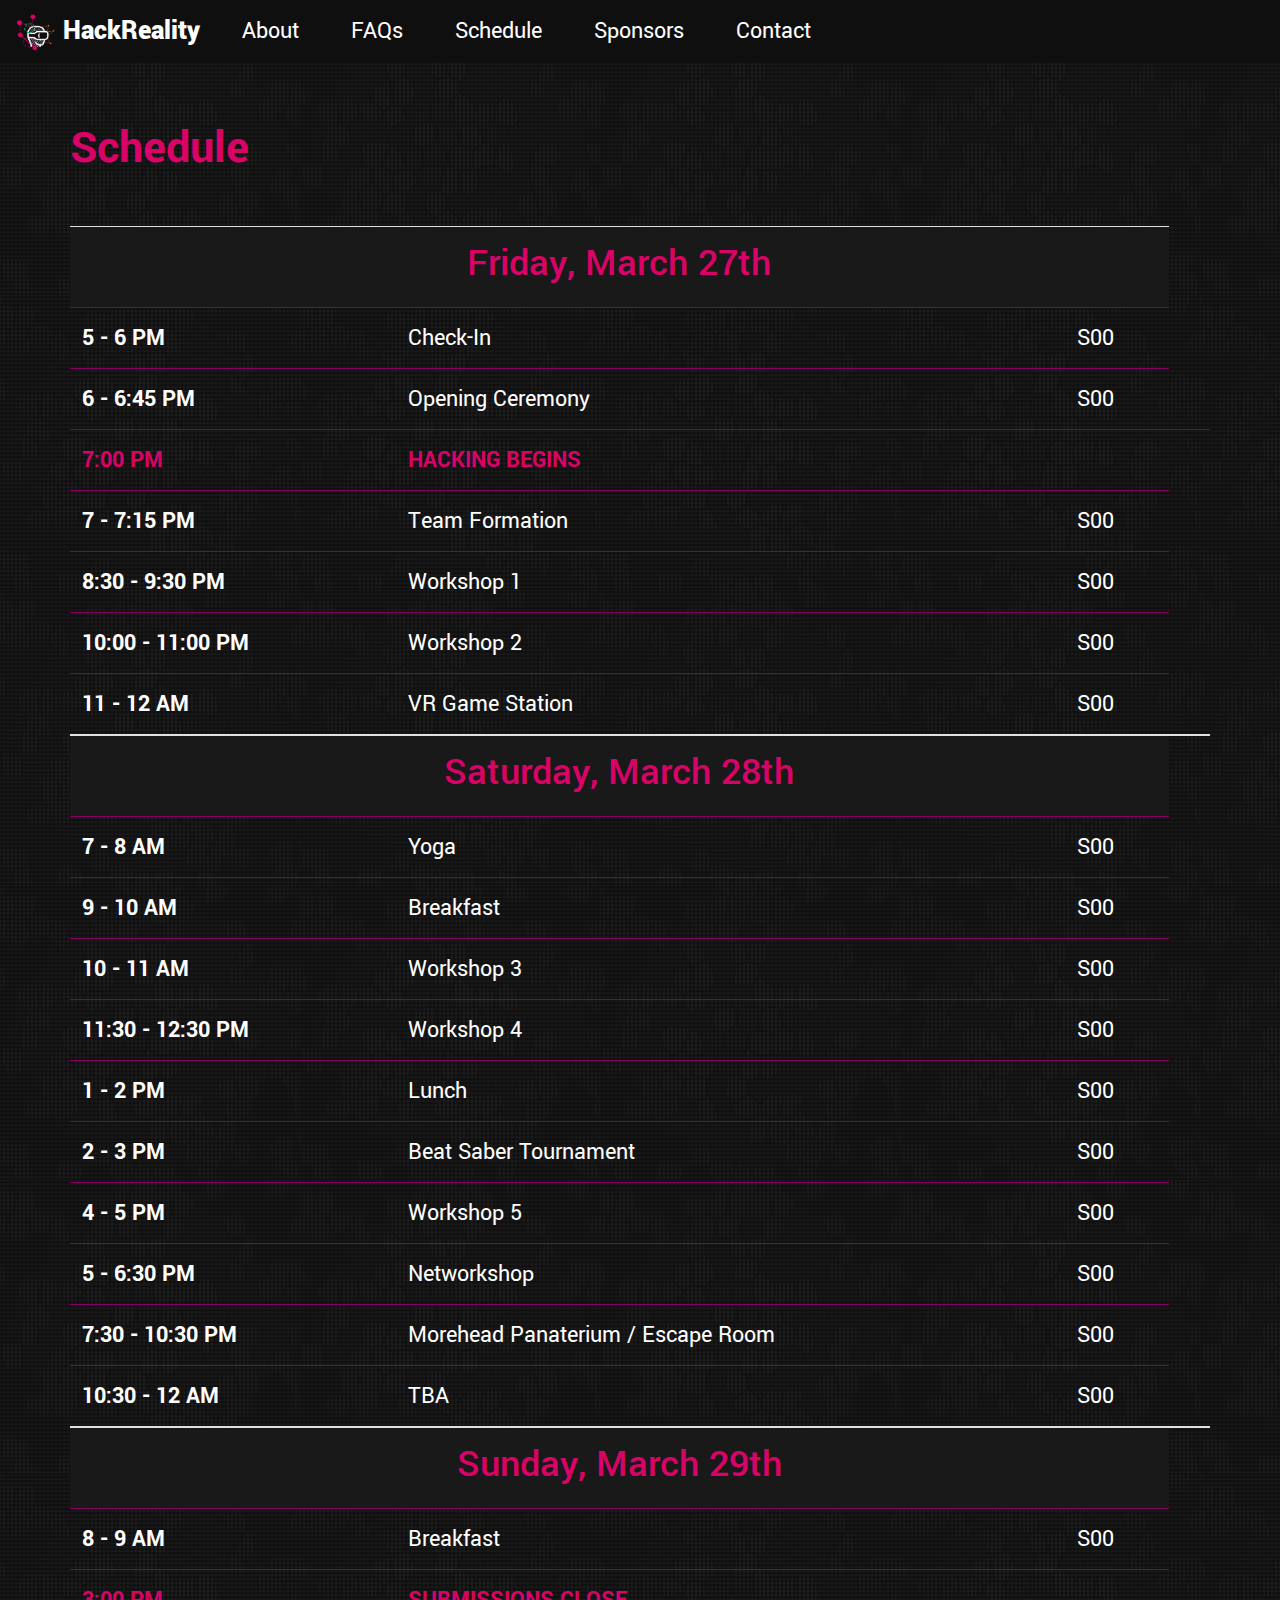
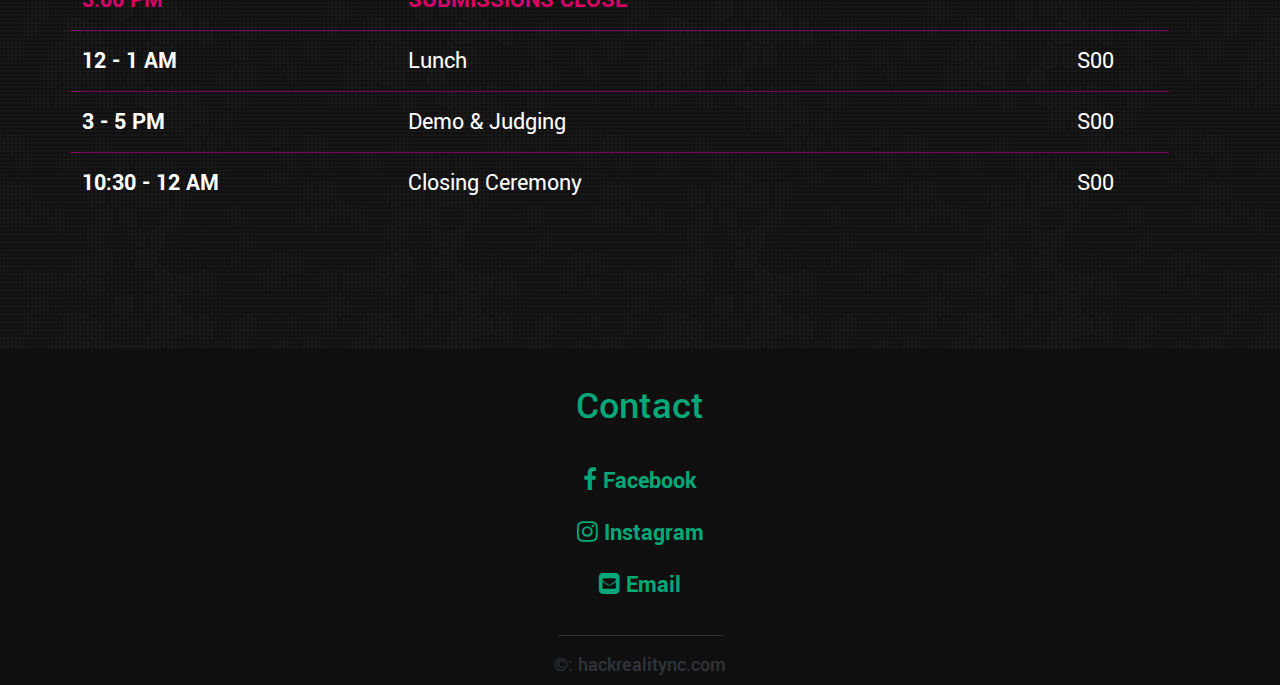
==== schedule.html @ ff91322c "added schedule page" ====
<!DOCTYPE html>
<html lang="en" dir="ltr">
  <head>
    <meta charset="utf-8" />
    <meta name="viewport" content="width=device-width, initial-scale=1" />
    <meta name="og:title" content="HackReality 2020" />
    <meta name="og:url" content="https://hackreality.com" />
    <meta name="og:type" content="website" />
    <meta
      name="og:description"
      content="AR/VR Hackathon event at UNC Chapel-Hill."
    />
    <meta name="og:image" content="" />
    <title>HackReality</title>
    <link rel="icon" href="images/hr-logo-small.png" />
    <link
      rel="stylesheet"
      href="https://stackpath.bootstrapcdn.com/bootstrap/4.3.1/css/bootstrap.min.css"
      integrity="sha384-ggOyR0iXCbMQv3Xipma34MD+dH/1fQ784/j6cY/iJTQUOhcWr7x9JvoRxT2MZw1T"
      crossorigin="anonymous"
    />
    <link rel="stylesheet" href="styles/main.css" />
    <link
      href="https://fonts.googleapis.com/css?family=Yantramanav:300&display=swap"
      rel="stylesheet"
    />
    <link
      href="https://stackpath.bootstrapcdn.com/font-awesome/4.7.0/css/font-awesome.min.css"
      rel="stylesheet"
      integrity="sha384-wvfXpqpZZVQGK6TAh5PVlGOfQNHSoD2xbE+QkPxCAFlNEevoEH3Sl0sibVcOQVnN"
      crossorigin="anonymous"
    />
    <link
      rel="stylesheet"
      href="https://cdnjs.cloudflare.com/ajax/libs/animate.css/3.7.2/animate.min.css"
    />
    <script
      src="https://cdnjs.cloudflare.com/ajax/libs/wow/1.1.2/wow.min.js"
      integrity="sha256-z6FznuNG1jo9PP3/jBjL6P3tvLMtSwiVAowZPOgo56U="
      crossorigin="anonymous"
    ></script>
    <script>
      new WOW().init();
    </script>

    <script
      src="https://code.jquery.com/jquery-3.3.1.slim.min.js"
      integrity="sha384-q8i/X+965DzO0rT7abK41JStQIAqVgRVzpbzo5smXKp4YfRvH+8abtTE1Pi6jizo"
      crossorigin="anonymous"
    ></script>
    <script
      src="https://cdnjs.cloudflare.com/ajax/libs/popper.js/1.14.7/umd/popper.min.js"
      integrity="sha384-UO2eT0CpHqdSJQ6hJty5KVphtPhzWj9WO1clHTMGa3JDZwrnQq4sF86dIHNDz0W1"
      crossorigin="anonymous"
    ></script>
    <script
      src="https://stackpath.bootstrapcdn.com/bootstrap/4.3.1/js/bootstrap.min.js"
      integrity="sha384-JjSmVgyd0p3pXB1rRibZUAYoIIy6OrQ6VrjIEaFf/nJGzIxFDsf4x0xIM+B07jRM"
      crossorigin="anonymous"
    ></script>
  </head>
  <body>
    <!-- Navigation -->
    <nav class="navbar fixed-top navbar-expand-lg navbar navbar-default">
      <a class="navbar-brand" href="./index.html">
        <img src="images/hr-logo-small.png" alt="Logo" style="width:40px;" />
        <span class="orange">Ha</span><span class="pink">ck</span
        ><span class="purple">Real</span><span class="green">ity</span>
      </a>
      <button
        class="hb navbar-toggler"
        type="button"
        data-toggle="collapse"
        data-target="#navbarSupportedContent"
        aria-controls="navbarSupportedContent"
        aria-expanded="false"
        aria-label="Toggle navigation"
      >
        <span class="navbar-toggler-icon"></span>
      </button>
      <div class="collapse navbar-collapse" id="navbarSupportedContent">
        <ul class="navbar-nav mr-auto">
          <li class="nav-item">
            <a class="nav-link" href="./index.html#about" id="about-link">About</a>
          </li>
          <li class="nav-item">
            <a class="nav-link" href="./index.html#faq" id="faq-link">FAQs</a>
          </li>
          <li class="nav-item">
            <a class="nav-link" href="./schedule.html" id="schedule-link">Schedule</a>
          </li>
          <li class="nav-item">
            <a class="nav-link" href="./index.html#sponsors" id="sponsor-link">Sponsors</a>
          </li>
          <li class="nav-item">
            <a class="nav-link" href="#contact" id="contact-link">Contact</a>
          </li>
        </ul>
      </div>
    </nav>

    <!-- Schedule -->
    <div class="container site-section" id="schedule">
      <h1 class="section-header color-pink wow animated fadeInLeft">Schedule</h1>
      <table class="table">
        <tbody>
          <tr class="table-header-row wow animated fadeIn">
            <th colspan="5">
              <h4 class="table-header">Friday, March 27th</h4>
            </th>
          </tr>
          <tr class="wow animated fadeIn">
            <td class="time">5 - 6 PM</td>
            <td>Check-In</td>
            <td>S00</td>
          </tr>
          <tr class="wow animated fadeIn">
            <td class="time">6 - 6:45 PM</td>
            <td>Opening Ceremony</td>
            <td>S00</td>
          </tr>
          <tr class="wow animated fadeIn">
            <td class="time crit">7:00 PM</td>
            <td class="time crit" colspan="5">HACKING BEGINS</td>
            <td></td>
          </tr>
          <tr class="wow animated fadeIn">
            <td class="time">7 - 7:15 PM</td>
            <td>Team Formation</td>
            <td>S00</td>
          </tr>
          <tr class="wow animated fadeIn">
            <td class="time">8:30 - 9:30 PM</td>
            <td>Workshop 1</td>
            <td>S00</td>
          </tr>
          <tr class="wow animated fadeIn">
            <td class="time">10:00 - 11:00 PM</td>
            <td>Workshop 2</td>
            <td>S00</td>
          </tr>
          <tr class="wow animated fadeIn">
            <td class="time">11 - 12 AM</td>
            <td>VR Game Station</td>
            <td>S00</td>
          </tr>
        </tbody>


          <tbody>
            <tr class="table-header-row wow animated fadeIn">
              <th colspan="5">
                <h4 class="table-header">Saturday, March 28th</h4>
              </th>
            </tr>
            <tr class="wow animated fadeIn">
              <td class="time">7 - 8 AM</td>
              <td>Yoga</td>
              <td>S00</td>
            </tr>
            <tr class="wow animated fadeIn">
              <td class="time">9 - 10 AM</td>
              <td>Breakfast</td>
              <td>S00</td>
            </tr>
            <tr class="wow animated fadeIn">
              <td class="time">10 - 11 AM</td>
              <td>Workshop 3</td>
              <td>S00</td>
            </tr>
            <tr class="wow animated fadeIn">
              <td class="time">11:30 - 12:30 PM</td>
              <td>Workshop 4</td>
              <td>S00</td>
            </tr>
            <tr class="wow animated fadeIn">
              <td class="time">1 - 2 PM</td>
              <td>Lunch</td>
              <td>S00</td>
            </tr>
            <tr class="wow animated fadeIn">
              <td class="time">2 - 3 PM</td>
              <td>Beat Saber Tournament</td>
              <td>S00</td>
            </tr>
            <tr class="wow animated fadeIn">
              <td class="time">4 - 5 PM</td>
              <td>Workshop 5</td>
              <td>S00</td>
            </tr>
            <tr class="wow animated fadeIn">
              <td class="time">5 - 6:30 PM</td>
              <td>Networkshop</td>
              <td>S00</td>
            </tr>
            <tr class="wow animated fadeIn">
              <td class="time">7:30 - 10:30 PM</td>
              <td>Morehead Panaterium / Escape Room</td>
              <td>S00</td>
            </tr>
            <tr class="wow animated fadeIn">
              <td class="time">10:30 - 12 AM</td>
              <td>TBA</td>
              <td>S00</td>
            </tr>

          </tbody>


          <tbody>
            <tr class="table-header-row wow animated fadeIn">
              <th colspan="5">
                <h4 class="table-header">Sunday, March 29th</h4>
              </th>
            </tr>
            <tr class="wow animated fadeIn">
              <td class="time">8 - 9 AM</td>
              <td>Breakfast</td>
              <td>S00</td>
            </tr>
            <tr class="wow animated fadeIn">
              <td class="time crit">3:00 PM</td>
              <td class="time crit">SUBMISSIONS CLOSE</td>
              <td></td>
            </tr>
            <tr class="wow animated fadeIn">
              <td class="time">12 - 1 AM</td>
              <td>Lunch</td>
              <td>S00</td>
            </tr>
            <tr class="wow animated fadeIn">
              <td class="time">3 - 5 PM</td>
              <td>Demo & Judging</td>
              <td>S00</td>
            </tr>
            <tr class="wow animated fadeIn">
              <td class="time">10:30 - 12 AM</td>
              <td>Closing Ceremony</td>
              <td>S00</td>
            </tr>
        </tbody>
      </table>
      
    </div>

    <!-- Contact/Footer -->
    <footer>
      <div class="container-fluid" id="contact">
        <div class="row text-center">
          <div class="col-md-12 section-header">
            <hr />
            <h1><a name="contact">Contact</a></h1>
            <hr />
            <p>
              <a href="https://www.facebook.com/thehackreality/">
                <i class="fa fa-facebook"></i> Facebook</a
              >
            </p>
            <p>
              <a href="https://www.instagram.com/thehackreality/">
                <i class="fa fa-instagram"></i> Instagram</a
              >
            </p>
            <p>
              <a href="mailto:hackreality2020@gmail.com">
                <i class="fa fa-envelope-square"></i> Email</a
              >
            </p>
          </div>
          <div class="col-md-12">
            <hr class="light" />
            <h5 id="copyright">&copy: hackrealitync.com</h5>
          </div>
        </div>
      </div>
    </footer>
  </body>
</html>
---- styles/main.css ----
html,
body {
  height: 100%;
  margin: 0;
  padding: 0;
  font-family: "Yantramanav", sans-serif !important;
  background-color: rgba(15, 15, 15, 1);
  background-image: url("../images/bg.png");
}

html {
  scroll-behavior: smooth;
}

/* general styles */

.section-header {
  font-weight: 600;
  font-size: 3em;
}

.site-section {
  padding: 7.5em 0;
}

.color-orange {
  color: #f75c03;
}

.color-pink {
  color: #d90368;
}

.center-img-container {
  display: flex;
  align-items: center;
  justify-content: center;
}

/* nav styles */

.navbar {
  padding: 0.33em 1em;
  font-family: "Yantramanav", sans-serif;
  background-color: rgb(15, 15, 15);
}

.navbar-brand {
  font-size: 1.75em;
  font-weight: 800;
  color: white;
}

.nav-item {
  padding: 0em 0.75em;
  font-size: 1.5em;
}

.nav-item > a {
  color: white;
}

.navbar-toggler {
  width: 40px;

  background-image: url("../images/hb-icon.png");
  background-size: 25px;
  background-repeat: no-repeat;
  background-position: center;
}

.navbar-toggler:focus {
  outline: rgba(0, 0, 0, 0);
}

/* home styles */

#home {
  color: white;
  overflow: hidden;
  text-align: center;
}

.logo {
  width: 80%;
}

#date-header {
  font-size: 10vw;
  margin-bottom: 2.5%;
  font-weight: 600;
}

#location-header {
  font-size: 7.5vw;
  margin-bottom: 5%;
  animation-delay: 250ms;
}

.signup-btn {
  font-size: 5vw;
  font-weight: 600;
  background-color: rgba(0, 0, 0, 0);
  border: none;
  margin-left: 2% !important;
}

.signup-btn:focus {
  box-shadow: none;
}

.signup-btn:hover {
  background-color: rgb(255, 255, 255);
  color: black;
}

#sponsor-btn {
  color: #f75c03;
  animation-delay: 1s;
}

#volunteer-btn {
  color: #d90368;
  animation-delay: 667ms;
}

#register-btn {
  color: #04a777;
  animation-delay: 334ms;
}

/* about styles */

.about-img {
  width: 100%;
  margin-bottom: 25px;
}

#about p {
  color: white;
  font-size: 1.5em;
}

/* faq styles */

#faq h1 {
  color: #d90368;
  text-align: center;
  margin: 1em 0;
}

.card {
  width: 90%;
  margin: 0 auto;
}

.card-header {
  background-color: black;
  color: white;
  border: none;
}

.card-header:hover {
  background-color: rgb(255, 255, 255);
  color: black;
}

.card .btn-link:hover,
.card .btn-link:focus {
  text-decoration: none;
}

.card button {
  width: 100%;
}

.card .btn-link {
  font-size: 0.55em;
  font-weight: 600;
  color: #d90368 !important;
}

.card-text {
  font-size: 1.5em !important;
}

#guidelines .card {
  width: 90%;
}

#honor-code {
  font-size: 1em !important;
}

/* schedule */
.table {
  text-align: center;
}

.table-header-row {
  background-color: rgb(25, 25, 25);
  color: #d90368;
}

.table-header {
  font-size: 2.5em;
}

td {
  font-size: 1.5em !important;
  color: white;
  text-align: left;
  border-top: 1px solid #820263 !important;

}

.crit {
  /* text-align: center; */
  color: #d90368;
  font-size: 2em;

}

.time {
  font-weight: 600;
}

#schedule h1 {
  margin-bottom: 1em;
}

/* sponsor styles */

#sponsors h1 {
  color: #820263;
  text-align: center;
}

#sponsors img {
  width: 225px;
  margin: 2em 0;
  vertical-align: middle;
  animation-delay: 250ms;
}

#bldg {
  width: 165px !important;
}

/* contact styles */

#contact {
  color: #04a777;
  background-color: rgb(15, 15, 15);
}

#contact a {
  color: #04a777 !important;
}

#contact p {
  font-size: 0.5em;
}

.light {
  display: block;
  height: 1px;
  width: 165px;
  border: 0;
  border-top: 1px solid #2f343a;
  margin: 1em auto;
  padding: 0;
}

#copyright {
  color: #2f343a;
}

/* hover properties */

#about-link:hover {
  color: #f75c03;
}

#faq-link:hover {
  color: #d90368;
}

#schedule-link:hover {
  color: #d90368;
}

#sponsor-link:hover {
  color: #820263;
}

#contact-link:hover {
  color: #04a777;
}

.orange:hover {
  color: #f75c03;
}

.pink:hover {
  color: #d90368;
}

.purple:hover {
  color: #820263;
}

.green:hover {
  color: #04a777;
}

.navbar-brand:hover {
  color: white; /* Overwriting BS default */
}

/* Media queries */

@media only screen and (max-width: 768px) {
  body {
    font-size: 12px;
  }
  .container {
    width: 80%;
  }
}

@media only screen and (min-width: 768px) {
  #contact {
    font-size: 1em;
  }

  body {
    font-size: 12px;
  }

  .logo {
    height: auto;
    width: 600px;
  }

  .card .btn-link {
    font-size: 0.75em;
  }

  #hackreality {
    padding-top: 3.5em;
  }

  #hackreality h1 {
    font-size: 5em;
    margin-bottom: 50px;
  }

  #hackreality h2 {
    font-size: 3em;
    margin-bottom: 60px;
  }

  .signup-btn {
    font-size: 1.75em;
    float: right;
  }

  #hackreality h1,
  #hackreality h2 {
    text-align: right;
  }

  #about h1,
  #faq h1,
  #sponsors h1 {
    font-size: 3em;
    font-weight: 600;
  }

  #about h1 {
    text-align: left;
  }

  #about-xr h1 {
    text-align: right;
  }

  #guidelines .card,
  #first-time .card {
    width: 50%;
  }
}

@media only screen and (min-width: 992px) {
  body {
    font-size: 16px;
  }
}
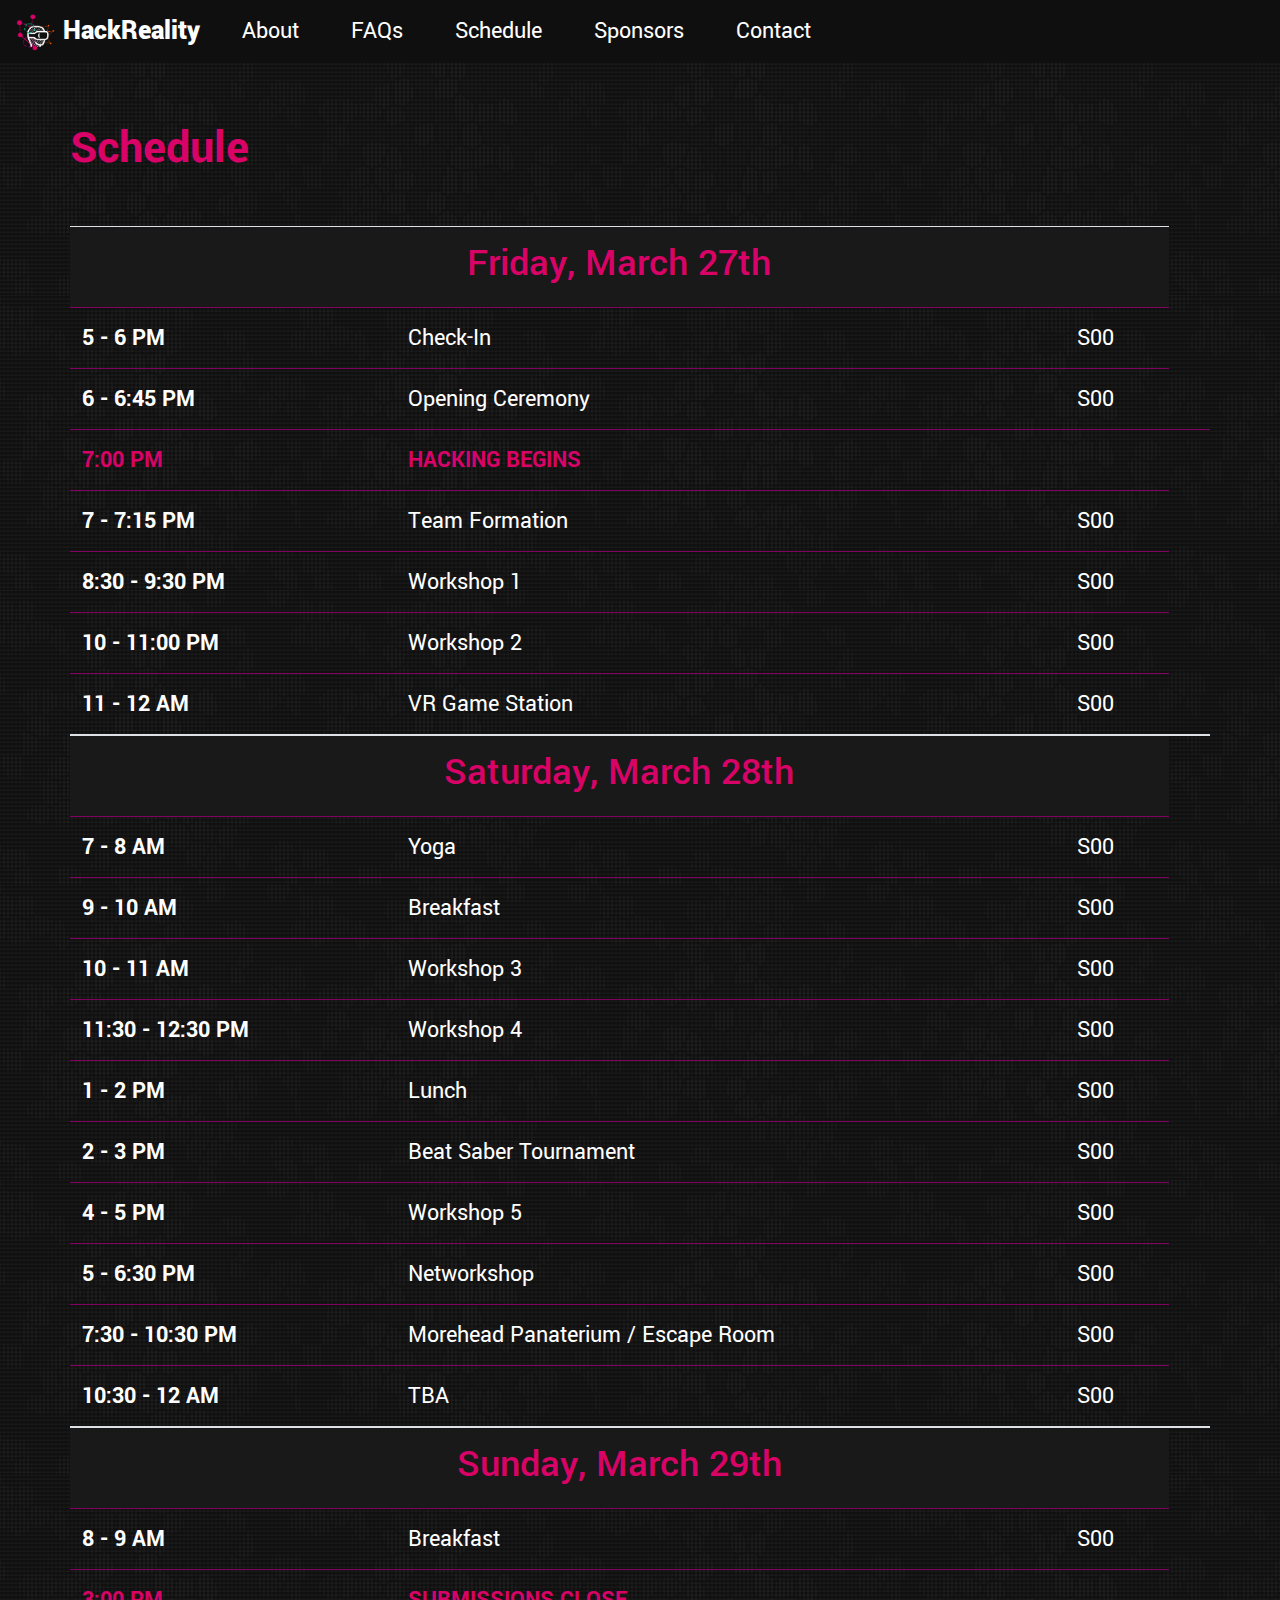
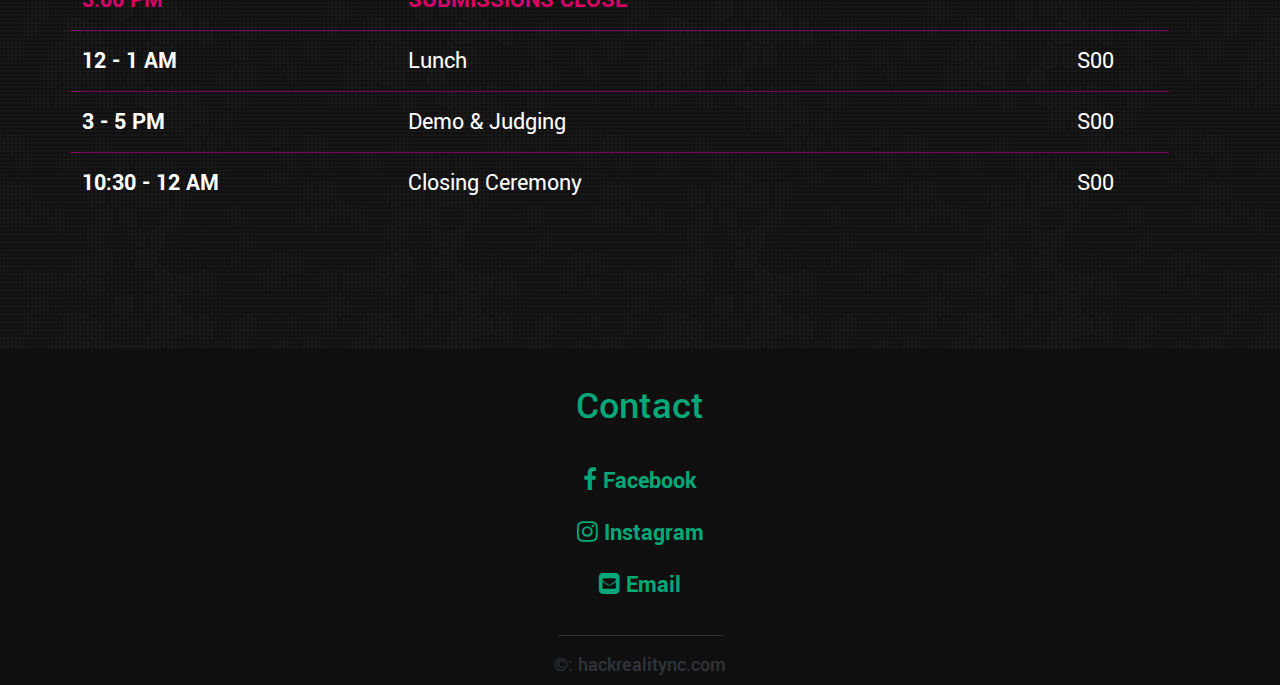
==== commit 9f350231: "widened schedule on mobile" ====
--- a/schedule.html
+++ b/schedule.html
@@ -135,7 +135,7 @@
             <td>S00</td>
           </tr>
           <tr class="wow animated fadeIn">
-            <td class="time">10:00 - 11:00 PM</td>
+            <td class="time">10 - 11:00 PM</td>
             <td>Workshop 2</td>
             <td>S00</td>
           </tr>
--- a/styles/main.css
+++ b/styles/main.css
@@ -327,6 +327,10 @@
   .container {
     width: 80%;
   }
+
+  #schedule {
+    width: 95%;
+  }
 }
 
 @media only screen and (min-width: 768px) {
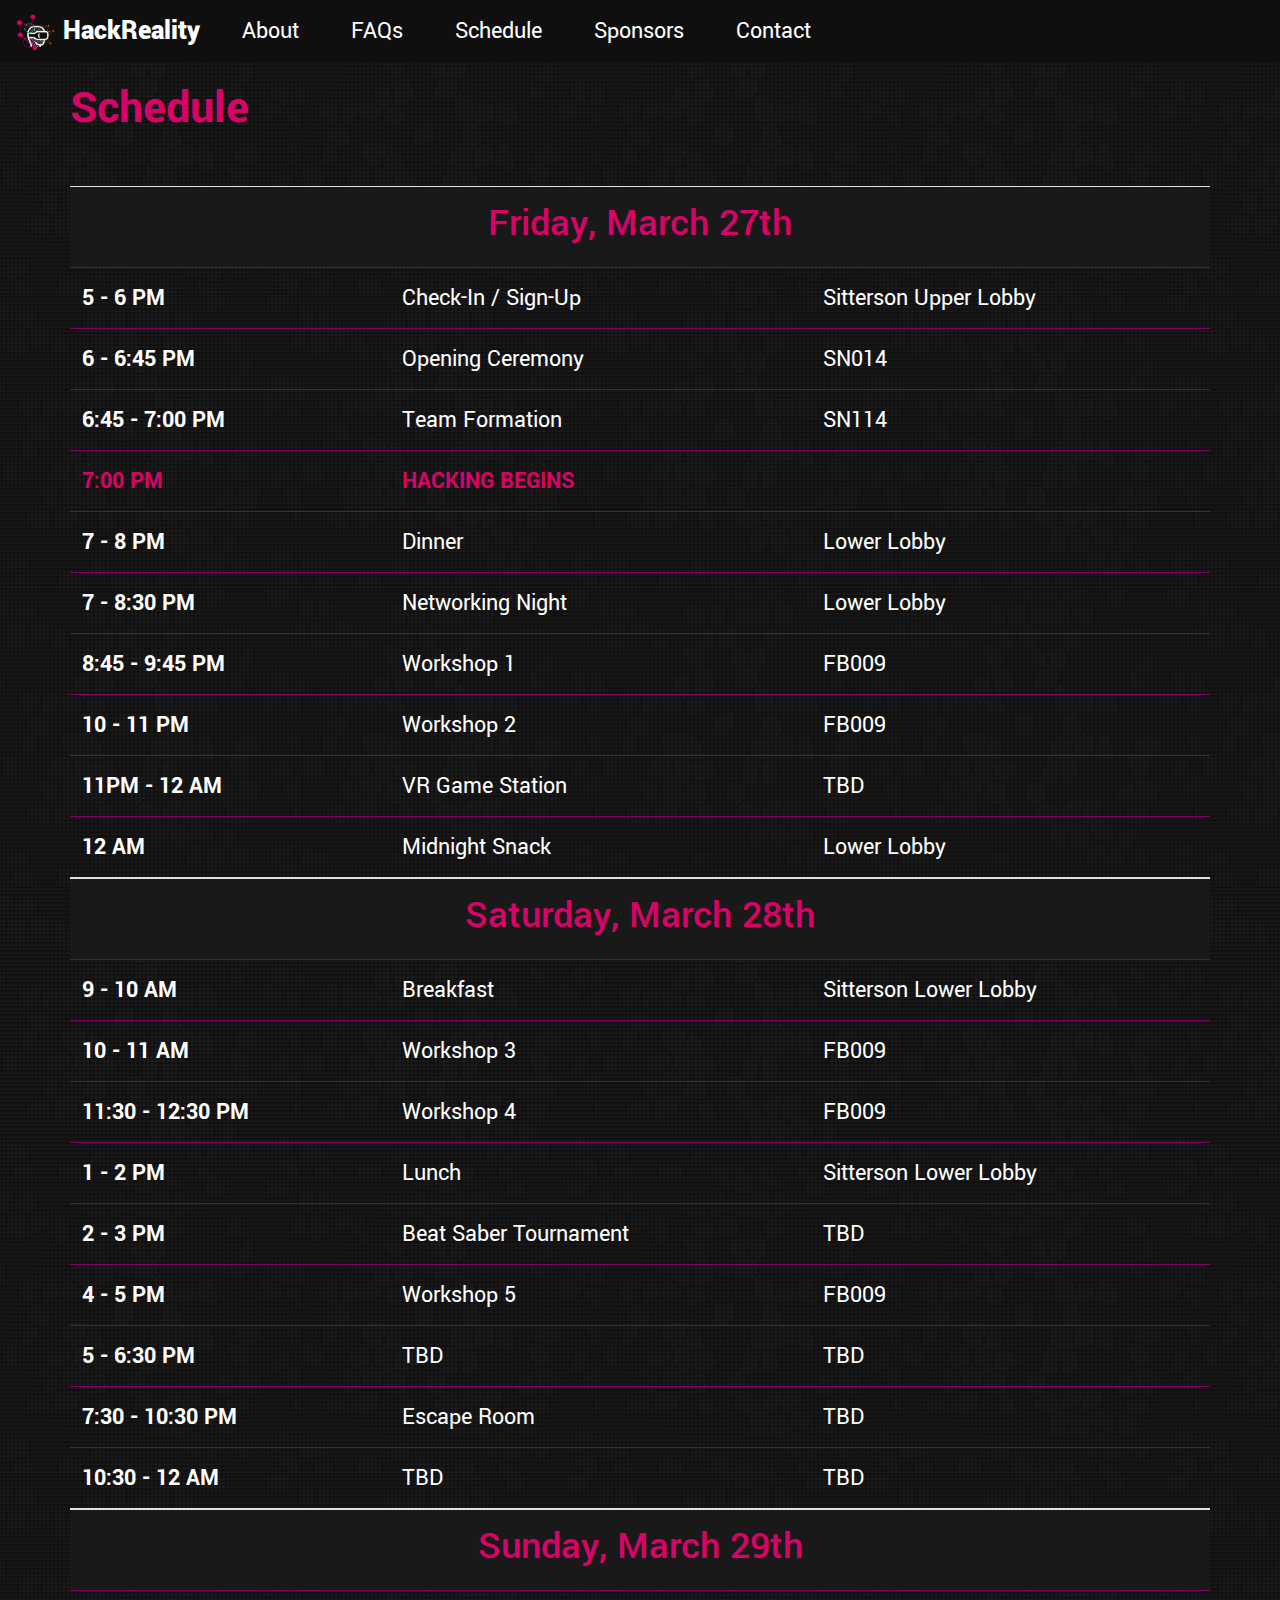
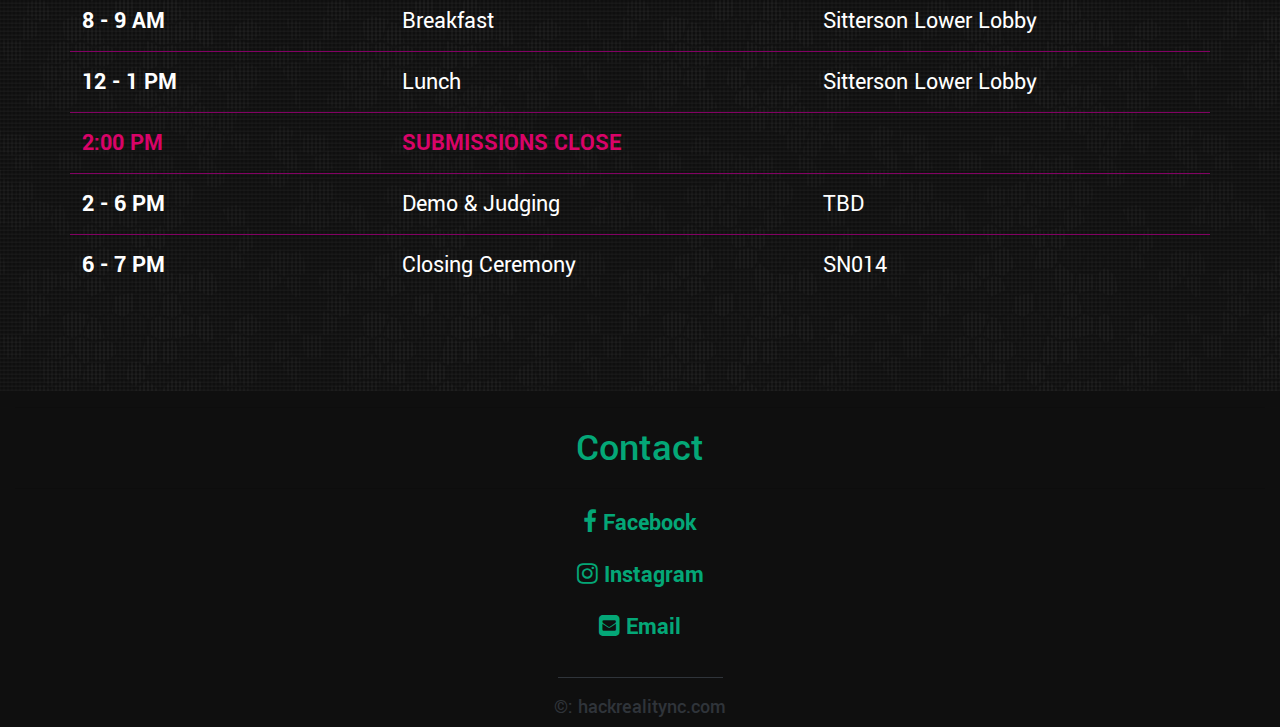
==== commit 5a4b2d39: "updated content" ====
--- a/schedule.html
+++ b/schedule.html
@@ -81,16 +81,22 @@
       <div class="collapse navbar-collapse" id="navbarSupportedContent">
         <ul class="navbar-nav mr-auto">
           <li class="nav-item">
-            <a class="nav-link" href="./index.html#about" id="about-link">About</a>
+            <a class="nav-link" href="./index.html#about" id="about-link"
+              >About</a
+            >
           </li>
           <li class="nav-item">
             <a class="nav-link" href="./index.html#faq" id="faq-link">FAQs</a>
           </li>
           <li class="nav-item">
-            <a class="nav-link" href="./schedule.html" id="schedule-link">Schedule</a>
-          </li>
-          <li class="nav-item">
-            <a class="nav-link" href="./index.html#sponsors" id="sponsor-link">Sponsors</a>
+            <a class="nav-link" href="./schedule.html" id="schedule-link"
+              >Schedule</a
+            >
+          </li>
+          <li class="nav-item">
+            <a class="nav-link" href="./index.html#sponsors" id="sponsor-link"
+              >Sponsors</a
+            >
           </li>
           <li class="nav-item">
             <a class="nav-link" href="#contact" id="contact-link">Contact</a>
@@ -101,7 +107,9 @@
 
     <!-- Schedule -->
     <div class="container site-section" id="schedule">
-      <h1 class="section-header color-pink wow animated fadeInLeft">Schedule</h1>
+      <h1 class="section-header color-pink wow animated fadeInLeft">
+        Schedule
+      </h1>
       <table class="table">
         <tbody>
           <tr class="table-header-row wow animated fadeIn">
@@ -111,136 +119,142 @@
           </tr>
           <tr class="wow animated fadeIn">
             <td class="time">5 - 6 PM</td>
-            <td>Check-In</td>
-            <td>S00</td>
+            <td>Check-In / Sign-Up</td>
+            <td>Sitterson Upper Lobby</td>
           </tr>
           <tr class="wow animated fadeIn">
             <td class="time">6 - 6:45 PM</td>
             <td>Opening Ceremony</td>
-            <td>S00</td>
+            <td>SN014</td>
+          </tr>
+          <tr class="wow animated fadeIn">
+            <td class="time">6:45 - 7:00 PM</td>
+            <td>Team Formation</td>
+            <td>SN114</td>
           </tr>
           <tr class="wow animated fadeIn">
             <td class="time crit">7:00 PM</td>
-            <td class="time crit" colspan="5">HACKING BEGINS</td>
+            <td class="time crit">HACKING BEGINS</td>
             <td></td>
           </tr>
           <tr class="wow animated fadeIn">
-            <td class="time">7 - 7:15 PM</td>
-            <td>Team Formation</td>
-            <td>S00</td>
-          </tr>
-          <tr class="wow animated fadeIn">
-            <td class="time">8:30 - 9:30 PM</td>
+            <td class="time">7 - 8 PM</td>
+            <td>Dinner</td>
+            <td>Lower Lobby</td>
+          </tr>
+          <tr class="wow animated fadeIn">
+            <td class="time">7 - 8:30 PM</td>
+            <td>Networking Night</td>
+            <td>Lower Lobby</td>
+          </tr>
+          <tr class="wow animated fadeIn">
+            <td class="time">8:45 - 9:45 PM</td>
             <td>Workshop 1</td>
-            <td>S00</td>
-          </tr>
-          <tr class="wow animated fadeIn">
-            <td class="time">10 - 11:00 PM</td>
+            <td>FB009</td>
+          </tr>
+          <tr class="wow animated fadeIn">
+            <td class="time">10 - 11 PM</td>
             <td>Workshop 2</td>
-            <td>S00</td>
-          </tr>
-          <tr class="wow animated fadeIn">
-            <td class="time">11 - 12 AM</td>
+            <td>FB009</td>
+          </tr>
+          <tr class="wow animated fadeIn">
+            <td class="time">11PM - 12 AM</td>
             <td>VR Game Station</td>
-            <td>S00</td>
+            <td>TBD</td>
+          </tr>
+          <tr class="wow animated fadeIn">
+            <td class="time">12 AM</td>
+            <td>Midnight Snack</td>
+            <td>Lower Lobby</td>
           </tr>
         </tbody>
 
-
-          <tbody>
-            <tr class="table-header-row wow animated fadeIn">
-              <th colspan="5">
-                <h4 class="table-header">Saturday, March 28th</h4>
-              </th>
-            </tr>
-            <tr class="wow animated fadeIn">
-              <td class="time">7 - 8 AM</td>
-              <td>Yoga</td>
-              <td>S00</td>
-            </tr>
-            <tr class="wow animated fadeIn">
-              <td class="time">9 - 10 AM</td>
-              <td>Breakfast</td>
-              <td>S00</td>
-            </tr>
-            <tr class="wow animated fadeIn">
-              <td class="time">10 - 11 AM</td>
-              <td>Workshop 3</td>
-              <td>S00</td>
-            </tr>
-            <tr class="wow animated fadeIn">
-              <td class="time">11:30 - 12:30 PM</td>
-              <td>Workshop 4</td>
-              <td>S00</td>
-            </tr>
-            <tr class="wow animated fadeIn">
-              <td class="time">1 - 2 PM</td>
-              <td>Lunch</td>
-              <td>S00</td>
-            </tr>
-            <tr class="wow animated fadeIn">
-              <td class="time">2 - 3 PM</td>
-              <td>Beat Saber Tournament</td>
-              <td>S00</td>
-            </tr>
-            <tr class="wow animated fadeIn">
-              <td class="time">4 - 5 PM</td>
-              <td>Workshop 5</td>
-              <td>S00</td>
-            </tr>
-            <tr class="wow animated fadeIn">
-              <td class="time">5 - 6:30 PM</td>
-              <td>Networkshop</td>
-              <td>S00</td>
-            </tr>
-            <tr class="wow animated fadeIn">
-              <td class="time">7:30 - 10:30 PM</td>
-              <td>Morehead Panaterium / Escape Room</td>
-              <td>S00</td>
-            </tr>
-            <tr class="wow animated fadeIn">
-              <td class="time">10:30 - 12 AM</td>
-              <td>TBA</td>
-              <td>S00</td>
-            </tr>
-
-          </tbody>
-
-
-          <tbody>
-            <tr class="table-header-row wow animated fadeIn">
-              <th colspan="5">
-                <h4 class="table-header">Sunday, March 29th</h4>
-              </th>
-            </tr>
-            <tr class="wow animated fadeIn">
-              <td class="time">8 - 9 AM</td>
-              <td>Breakfast</td>
-              <td>S00</td>
-            </tr>
-            <tr class="wow animated fadeIn">
-              <td class="time crit">3:00 PM</td>
-              <td class="time crit">SUBMISSIONS CLOSE</td>
-              <td></td>
-            </tr>
-            <tr class="wow animated fadeIn">
-              <td class="time">12 - 1 AM</td>
-              <td>Lunch</td>
-              <td>S00</td>
-            </tr>
-            <tr class="wow animated fadeIn">
-              <td class="time">3 - 5 PM</td>
-              <td>Demo & Judging</td>
-              <td>S00</td>
-            </tr>
-            <tr class="wow animated fadeIn">
-              <td class="time">10:30 - 12 AM</td>
-              <td>Closing Ceremony</td>
-              <td>S00</td>
-            </tr>
+        <tbody>
+          <tr class="table-header-row wow animated fadeIn">
+            <th colspan="5">
+              <h4 class="table-header">Saturday, March 28th</h4>
+            </th>
+          </tr>
+          <tr class="wow animated fadeIn">
+            <td class="time">9 - 10 AM</td>
+            <td>Breakfast</td>
+            <td>Sitterson Lower Lobby</td>
+          </tr>
+          <tr class="wow animated fadeIn">
+            <td class="time">10 - 11 AM</td>
+            <td>Workshop 3</td>
+            <td>FB009</td>
+          </tr>
+          <tr class="wow animated fadeIn">
+            <td class="time">11:30 - 12:30 PM</td>
+            <td>Workshop 4</td>
+            <td>FB009</td>
+          </tr>
+          <tr class="wow animated fadeIn">
+            <td class="time">1 - 2 PM</td>
+            <td>Lunch</td>
+            <td>Sitterson Lower Lobby</td>
+          </tr>
+          <tr class="wow animated fadeIn">
+            <td class="time">2 - 3 PM</td>
+            <td>Beat Saber Tournament</td>
+            <td>TBD</td>
+          </tr>
+          <tr class="wow animated fadeIn">
+            <td class="time">4 - 5 PM</td>
+            <td>Workshop 5</td>
+            <td>FB009</td>
+          </tr>
+          <tr class="wow animated fadeIn">
+            <td class="time">5 - 6:30 PM</td>
+            <td>TBD</td>
+            <td>TBD</td>
+          </tr>
+          <tr class="wow animated fadeIn">
+            <td class="time">7:30 - 10:30 PM</td>
+            <td>Escape Room</td>
+            <td>TBD</td>
+          </tr>
+          <tr class="wow animated fadeIn">
+            <td class="time">10:30 - 12 AM</td>
+            <td>TBD</td>
+            <td>TBD</td>
+          </tr>
+        </tbody>
+
+        <tbody>
+          <tr class="table-header-row wow animated fadeIn">
+            <th colspan="5">
+              <h4 class="table-header">Sunday, March 29th</h4>
+            </th>
+          </tr>
+          <tr class="wow animated fadeIn">
+            <td class="time">8 - 9 AM</td>
+            <td>Breakfast</td>
+            <td>Sitterson Lower Lobby</td>
+          </tr>
+          <tr class="wow animated fadeIn">
+            <td class="time">12 - 1 PM</td>
+            <td>Lunch</td>
+            <td>Sitterson Lower Lobby</td>
+          </tr>
+          <tr class="wow animated fadeIn">
+            <td class="time crit">2:00 PM</td>
+            <td class="time crit">SUBMISSIONS CLOSE</td>
+            <td></td>
+          </tr>
+          <tr class="wow animated fadeIn">
+            <td class="time">2 - 6 PM</td>
+            <td>Demo & Judging</td>
+            <td>TBD</td>
+          </tr>
+          <tr class="wow animated fadeIn">
+            <td class="time">6 - 7 PM</td>
+            <td>Closing Ceremony</td>
+            <td>SN014</td>
+          </tr>
         </tbody>
       </table>
-      
     </div>
 
     <!-- Contact/Footer -->
--- a/styles/main.css
+++ b/styles/main.css
@@ -20,7 +20,7 @@
 }
 
 .site-section {
-  padding: 7.5em 0;
+  padding: 5em 0;
 }
 
 .color-orange {
@@ -211,14 +211,12 @@
   color: white;
   text-align: left;
   border-top: 1px solid #820263 !important;
-
 }
 
 .crit {
   /* text-align: center; */
   color: #d90368;
   font-size: 2em;
-
 }
 
 .time {
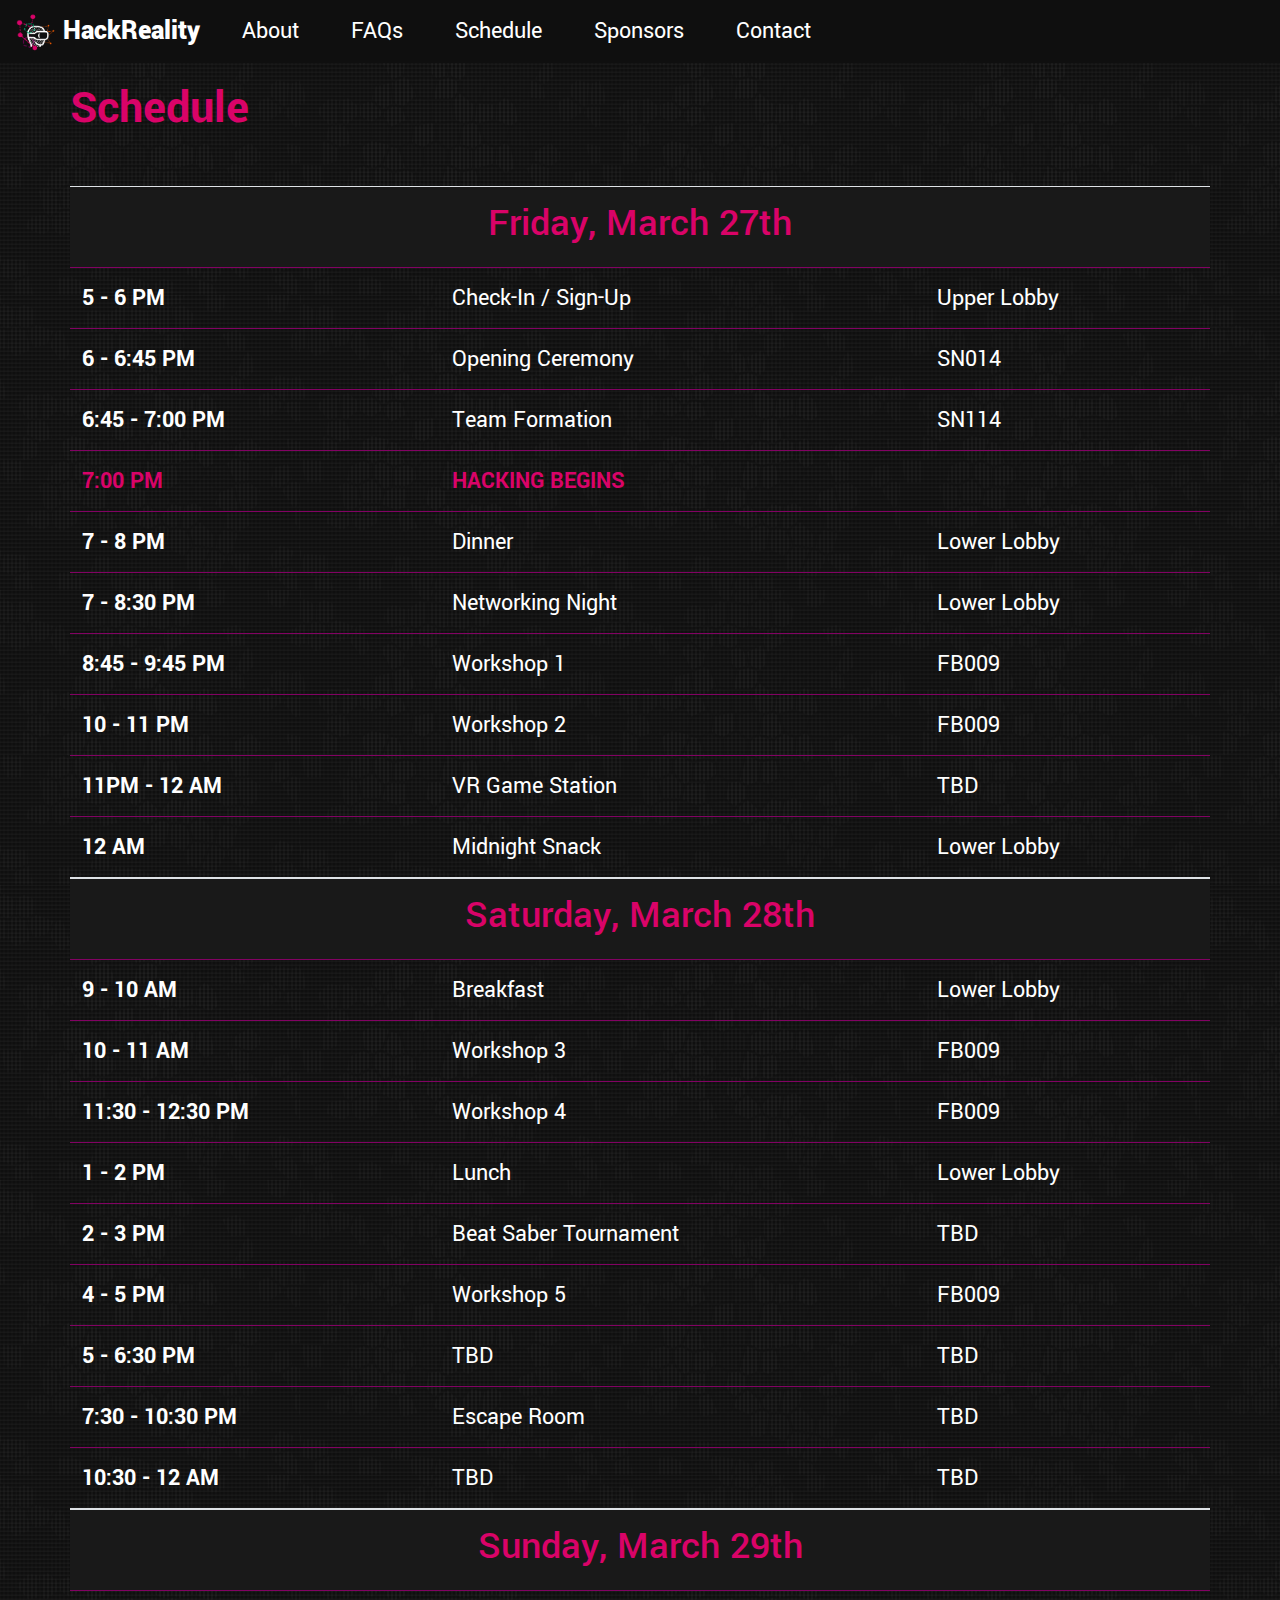
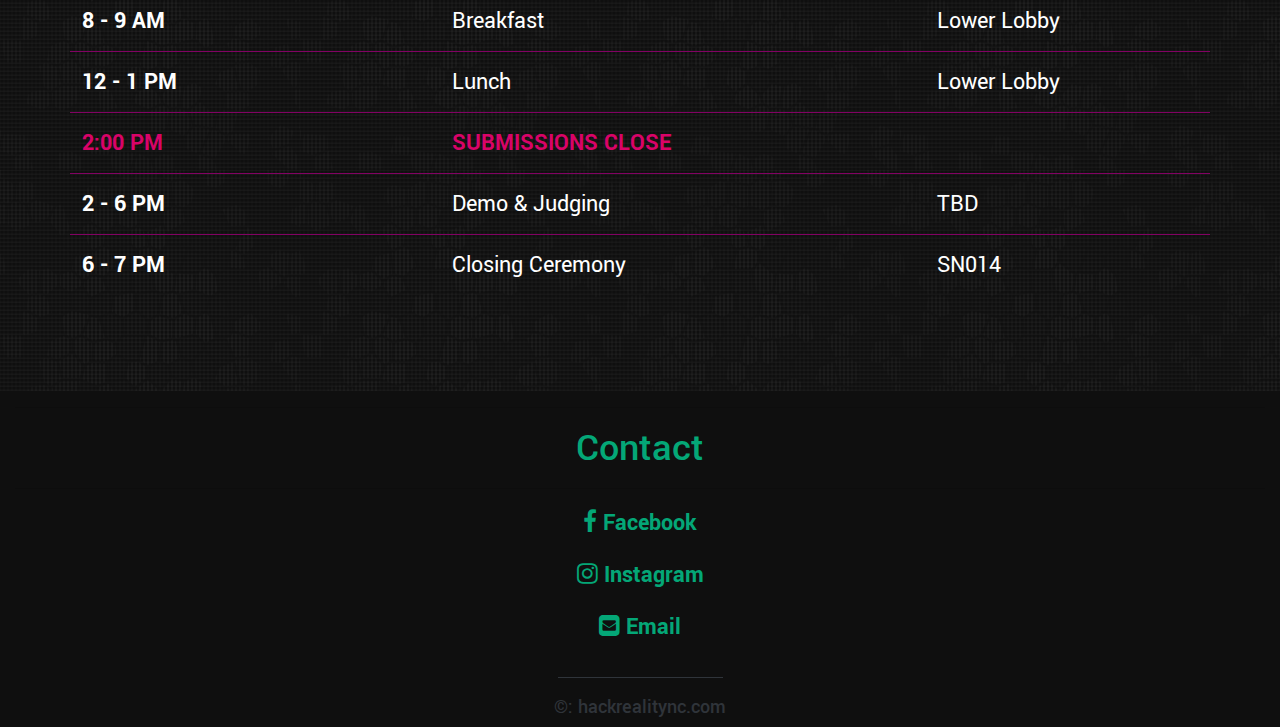
==== commit fe313d6b: "fixed schedule content" ====
--- a/schedule.html
+++ b/schedule.html
@@ -120,7 +120,7 @@
           <tr class="wow animated fadeIn">
             <td class="time">5 - 6 PM</td>
             <td>Check-In / Sign-Up</td>
-            <td>Sitterson Upper Lobby</td>
+            <td>Upper Lobby</td>
           </tr>
           <tr class="wow animated fadeIn">
             <td class="time">6 - 6:45 PM</td>
@@ -178,7 +178,7 @@
           <tr class="wow animated fadeIn">
             <td class="time">9 - 10 AM</td>
             <td>Breakfast</td>
-            <td>Sitterson Lower Lobby</td>
+            <td>Lower Lobby</td>
           </tr>
           <tr class="wow animated fadeIn">
             <td class="time">10 - 11 AM</td>
@@ -193,7 +193,7 @@
           <tr class="wow animated fadeIn">
             <td class="time">1 - 2 PM</td>
             <td>Lunch</td>
-            <td>Sitterson Lower Lobby</td>
+            <td>Lower Lobby</td>
           </tr>
           <tr class="wow animated fadeIn">
             <td class="time">2 - 3 PM</td>
@@ -231,12 +231,12 @@
           <tr class="wow animated fadeIn">
             <td class="time">8 - 9 AM</td>
             <td>Breakfast</td>
-            <td>Sitterson Lower Lobby</td>
+            <td>Lower Lobby</td>
           </tr>
           <tr class="wow animated fadeIn">
             <td class="time">12 - 1 PM</td>
             <td>Lunch</td>
-            <td>Sitterson Lower Lobby</td>
+            <td>Lower Lobby</td>
           </tr>
           <tr class="wow animated fadeIn">
             <td class="time crit">2:00 PM</td>
